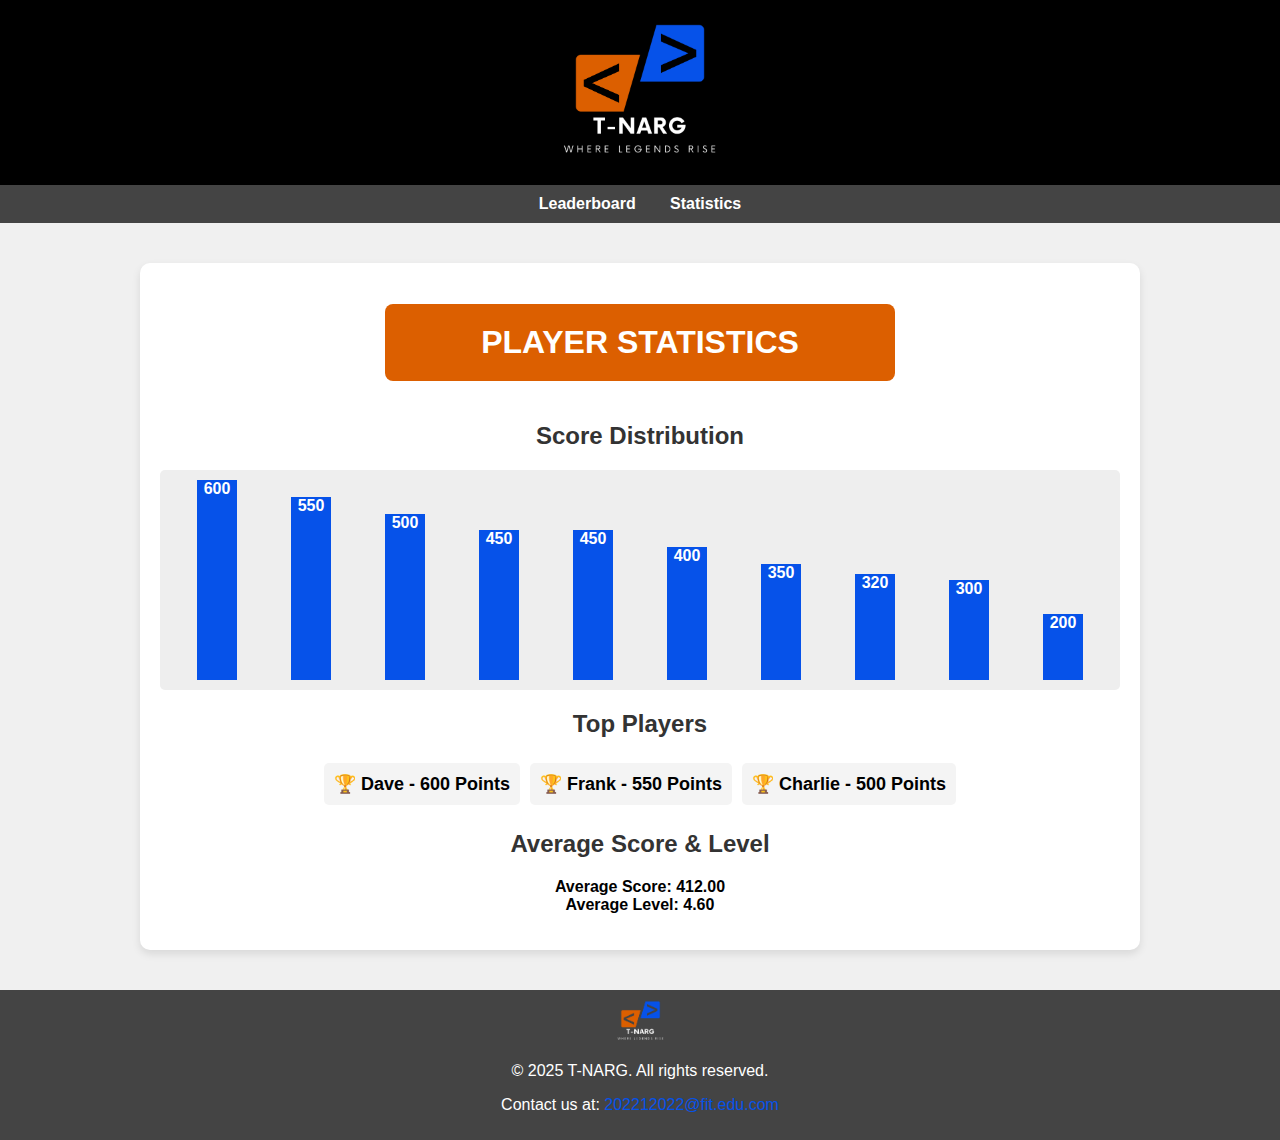
==== pages/page1/index.html @ 7011e66b "add Statistics webpage (HTML, CSS, and JS)" ====
<!DOCTYPE html>
<html lang="en">
<head>
    <meta charset="UTF-8">
    <meta name="viewport" content="width=device-width, initial-scale=1.0">
    <title>Statistics</title>
    <link rel="stylesheet" href="assets\css\style.css">
</head>
<body>
    <header>
        <div class="logo">
            <a href="index.html"><img src="../../assets/img/logo.png" alt="T-NARG LOGO" width="250"/></a>
        </div>
    </header>

    <nav>
        <a href="../../index.html">Leaderboard</a>
        <a href="../page1/index.html">Statistics</a>
    </nav>

    <div class="container">
        <h1>PLAYER STATISTICS</h1>
        <h2>Score Distribution</h2>
        <div class="bar-chart" id="barChart"></div>

        <h2>Top Players</h2>
        <p id="topPlayer"></p>

        <h2>Average Score & Level</h2>
        <p id="averages"></p>

    </div>

    <script src="assets\js\scripts.js"></script>

    <footer>
        <div class="footer-logo">
            <a href="/">
                <img src="../../assets/img/logo.png" alt="Logo" width="75"/>
            </a>
        </div>
        <p>&copy; 2025 T-NARG. All rights reserved.</p>
        <p>Contact us at: <a href="mailto:202212022@fit.edu.com">202212022@fit.edu.com</a></p>
    </footer>
</body>
</html>
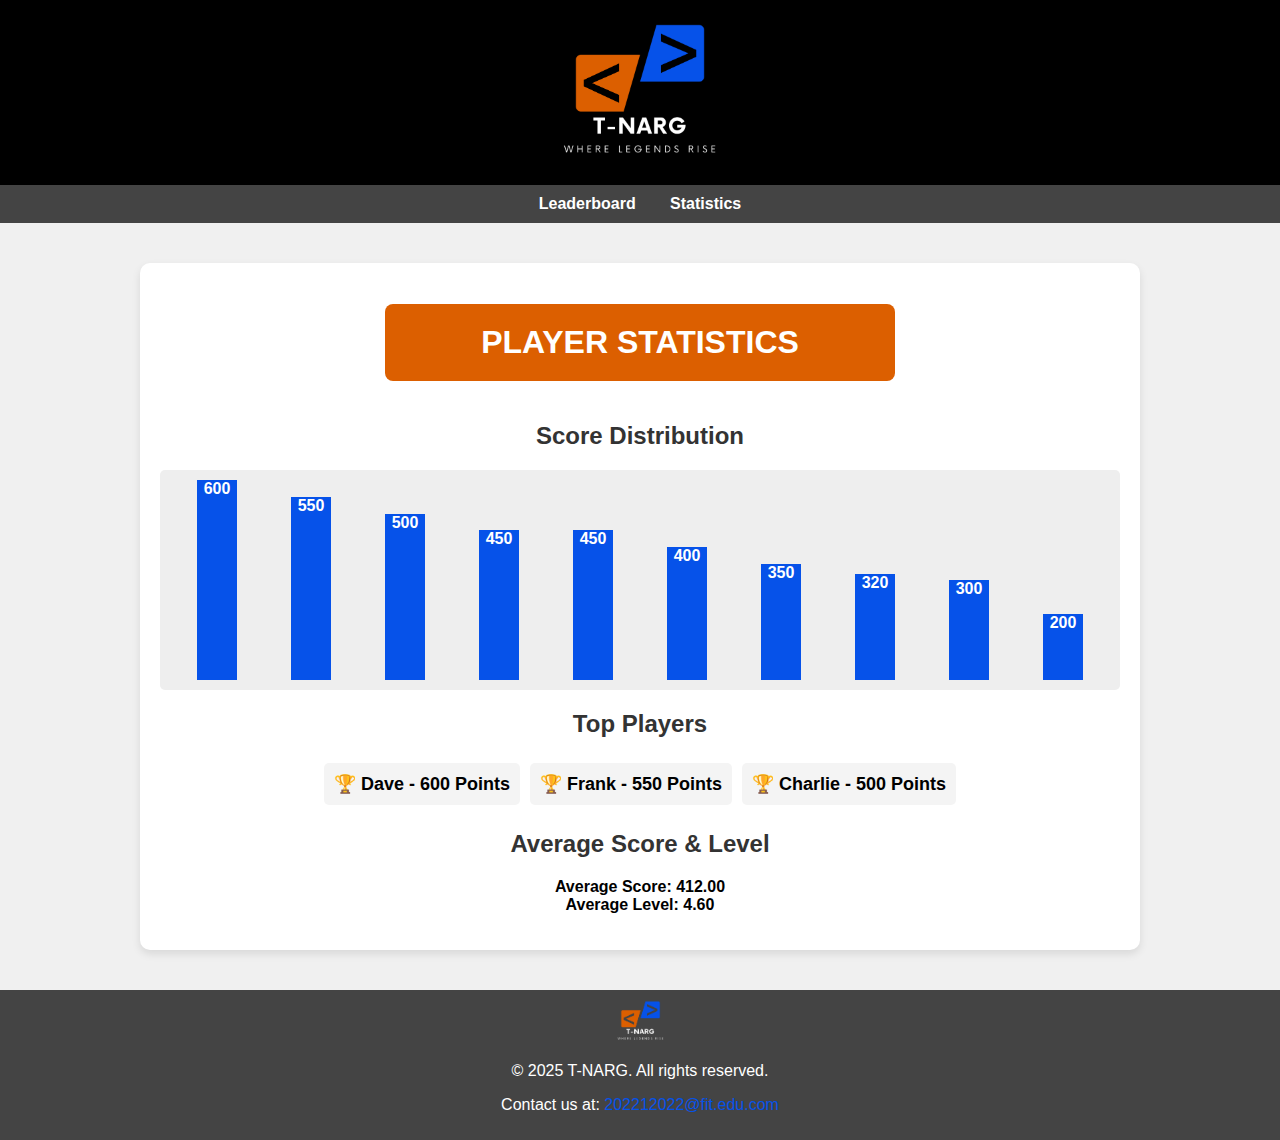
==== commit 68ce8d6e: "add comments" ====
--- a/pages/page1/index.html
+++ b/pages/page1/index.html
@@ -4,35 +4,44 @@
     <meta charset="UTF-8">
     <meta name="viewport" content="width=device-width, initial-scale=1.0">
     <title>Statistics</title>
-    <link rel="stylesheet" href="assets\css\style.css">
+    <link rel="stylesheet" href="assets\css\style.css"> <!-- Link to external CSS file for styling -->
 </head>
 <body>
+    <!-- Header Section: Logo -->
     <header>
         <div class="logo">
+            <!-- Logo with a link back to the homepage -->
             <a href="index.html"><img src="../../assets/img/logo.png" alt="T-NARG LOGO" width="250"/></a>
         </div>
     </header>
 
+    <!-- Navigation Section: Links to the leaderboard and statistics page -->
     <nav>
         <a href="../../index.html">Leaderboard</a>
         <a href="../page1/index.html">Statistics</a>
     </nav>
 
+    <!-- Main Content Section: Statistics information -->
     <div class="container">
         <h1>PLAYER STATISTICS</h1>
+
+        <!-- Score Distribution Section: Placeholder for bar chart -->
         <h2>Score Distribution</h2>
-        <div class="bar-chart" id="barChart"></div>
+        <div class="bar-chart" id="barChart"></div> <!-- Bar chart will be rendered here -->
 
+        <!-- Top Players Section: Placeholder for top player information -->
         <h2>Top Players</h2>
-        <p id="topPlayer"></p>
+        <p id="topPlayer"></p> <!-- Top player data will be inserted here -->
 
+        <!-- Average Score & Level Section: Placeholder for average statistics -->
         <h2>Average Score & Level</h2>
-        <p id="averages"></p>
-
+        <p id="averages"></p> <!-- Average score and level will be displayed here -->
     </div>
 
+    <!-- JavaScript: Link to the external JS file for functionality -->
     <script src="assets\js\scripts.js"></script>
 
+    <!-- Footer Section: Contains the logo, copyright, and contact information -->
     <footer>
         <div class="footer-logo">
             <a href="/">
